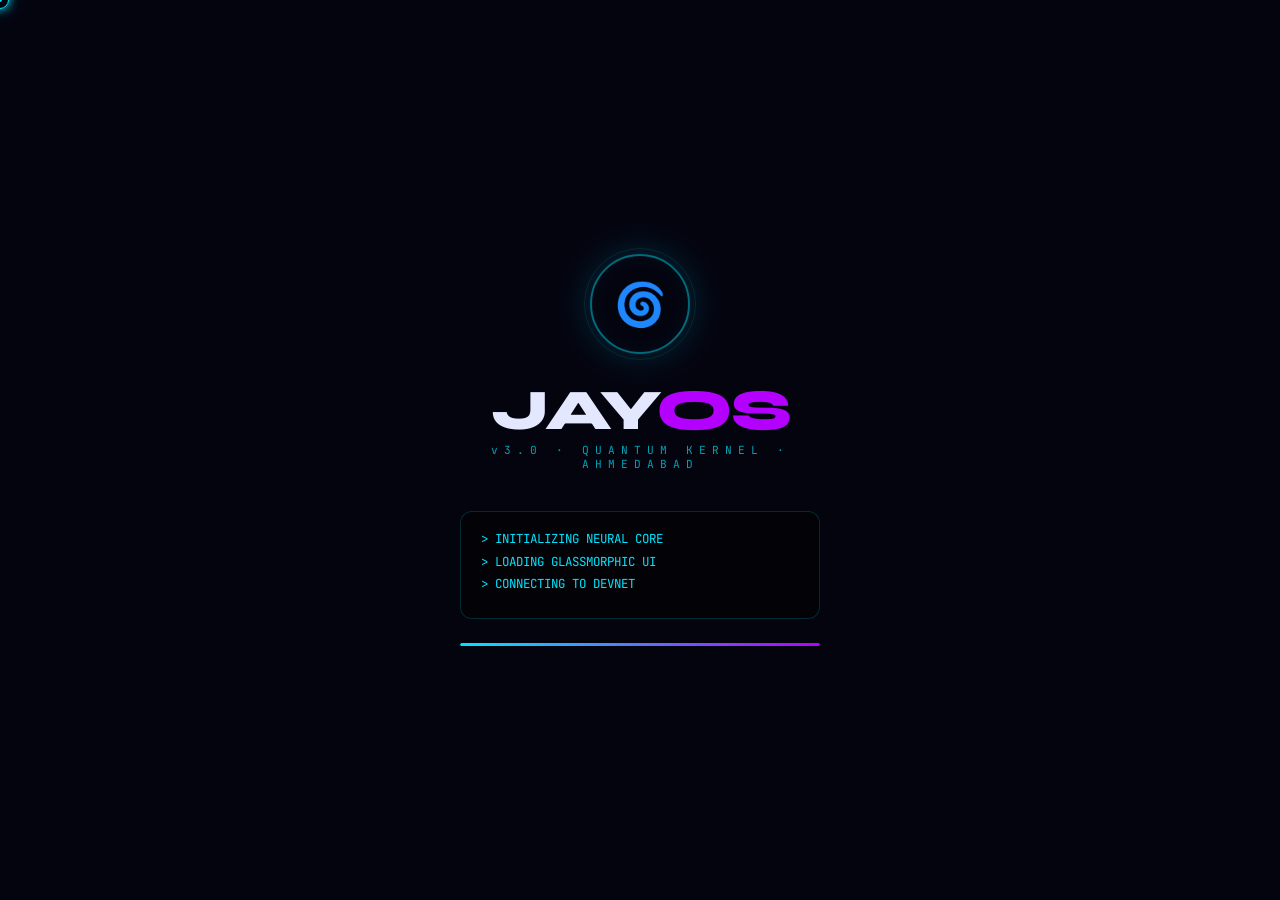
==== index.html @ 320313cc "Add files via upload" ====
<!DOCTYPE html>
<html lang="en">
<head>
  <meta charset="UTF-8">
  <meta name="viewport" content="width=device-width, initial-scale=1.0">
  <meta name="description" content="JayOS — Jay Lalkiya Developer Portfolio">
  <title>JayOS — Initializing...</title>
  <link rel="stylesheet" href="css/style.css">
</head>
<body class="os-body">

<!-- CURSOR -->
<div id="custom-cursor"></div>
<div id="cursor-dot"></div>

<!-- ─── BOOT SCREEN ─────────────────────── -->
<div id="boot-screen">
  <div class="boot-inner">
    <div class="boot-logo-ring">
      <span class="boot-symbol">🌀</span>
    </div>

    <div class="boot-wordmark">JAY<span>OS</span></div>
    <div class="boot-tagline">v3.0 · QUANTUM KERNEL · AHMEDABAD</div>

    <div class="boot-log">
      <div class="boot-line"></div>
      <div class="boot-line"></div>
      <div class="boot-line"></div>
      <div class="boot-line"></div>
      <div class="boot-line"></div>
    </div>

    <div class="boot-track">
      <div class="boot-fill" id="boot-fill"></div>
    </div>
  </div>
</div>

<!-- ─── DASHBOARD ───────────────────────── -->
<div id="dashboard" class="hidden">

  <!-- Header -->
  <header class="os-header glass">
    <div class="hdr-left">
      <div class="logo-wrap">
        <span>🌀</span>
        <span class="logo-text-gradient">JAYOS</span>
      </div>
      <div class="module-badge">DASHBOARD</div>
    </div>

    <div class="hdr-center">
      <div class="status-chip">
        <span class="status-dot"></span>
        <span>ONLINE · 37ms latency</span>
      </div>
    </div>

    <div class="hdr-right">
      <div class="user-chip glass">
        <span class="user-av">JL</span>
        <span>Jay Lalkiya</span>
      </div>
      <div id="live-clock">--:--</div>
      <button class="term-btn" onclick="toggleTerminal()" title="Terminal (/)">⌘</button>
    </div>
  </header>

  <!-- Module Grid -->
  <main class="dash-grid">

    <a href="about.html" class="module-card glass">
      <span class="card-icon">👤</span>
      <div class="card-title">ABOUT.SYS</div>
      <div class="card-desc">System profile · neural imprint · BCA 83.38%</div>
      <div class="open-btn">OPEN MODULE</div>
    </a>

    <a href="skills.html" class="module-card glass">
      <span class="card-icon">⚡</span>
      <div class="card-title">RESOURCES.MON</div>
      <div class="card-desc">CPU · RAM · active threads · quantum stack</div>
      <div class="open-btn">OPEN MODULE</div>
    </a>

    <a href="projects.html" class="module-card glass">
      <span class="card-icon">📦</span>
      <div class="card-title">DEPLOY.APPS</div>
      <div class="card-desc">Live instances · 4 containers · production grade</div>
      <div class="open-btn">OPEN MODULE</div>
    </a>

    <a href="experience.html" class="module-card glass">
      <span class="card-icon">📜</span>
      <div class="card-title">LOG.TXT</div>
      <div class="card-desc">Kernel history · internship · deployment timeline</div>
      <div class="open-btn">OPEN MODULE</div>
    </a>

    <a href="contact.html" class="module-card glass">
      <span class="card-icon">📡</span>
      <div class="card-title">COMM.LINK</div>
      <div class="card-desc">Direct encrypted uplink · ready to connect</div>
      <div class="open-btn">OPEN MODULE</div>
    </a>

  </main>

  <!-- Terminal -->
  <div id="global-terminal" class="terminal-window glass hidden">
    <div class="term-win-head">
      <span class="term-win-title">TERMINAL · root@JayOS</span>
      <button class="close-btn" onclick="toggleTerminal()">✕</button>
    </div>
    <div id="terminal-output" class="terminal-output"></div>
    <div class="terminal-input-line">
      <span class="prompt">&gt;</span>
      <input id="terminal-input" type="text" autocomplete="off" spellcheck="false" placeholder="type command...">
    </div>
  </div>

</div><!-- /dashboard -->

<script src="js/script.js"></script>
</body>
</html>
---- css/style.css ----
@import url('https://fonts.googleapis.com/css2?family=Syne:wght@400;500;600;700;800&family=JetBrains+Mono:wght@300;400;500;600&display=swap');

/* ═══════════════════════════════════════
   DESIGN TOKENS
═══════════════════════════════════════ */
:root {
  --blue:        #00e5ff;
  --purple:      #b400ff;
  --pink:        #ff0077;
  --green:       #00ffaa;
  --bg:          #04040f;
  --bg2:         #080818;
  --surface:     rgba(8, 10, 28, 0.82);
  --surface2:    rgba(14, 16, 40, 0.9);
  --border:      rgba(0, 229, 255, 0.18);
  --border-hot:  rgba(0, 229, 255, 0.45);
  --text:        #e4e8ff;
  --muted:       rgba(228, 232, 255, 0.5);
  --font-head:   'Syne', sans-serif;
  --font-mono:   'JetBrains Mono', monospace;
  --ease:        cubic-bezier(0.23, 1, 0.32, 1);
  --r-sm:        12px;
  --r-md:        20px;
  --r-lg:        28px;
}

/* ═══════════════════════════════════════
   RESET & BASE
═══════════════════════════════════════ */
*, *::before, *::after { margin:0; padding:0; box-sizing:border-box; }

html { font-size: 16px; }

.os-body {
  font-family: var(--font-mono);
  background: var(--bg);
  color: var(--text);
  min-height: 100vh;
  overflow-x: hidden;
  position: relative;
  cursor: none;
}

a { color: inherit; text-decoration: none; }
button { font-family: inherit; cursor: pointer; border: none; outline: none; }

/* ═══════════════════════════════════════
   ANIMATED BACKGROUND
═══════════════════════════════════════ */
.os-body::before {
  content: '';
  position: fixed;
  inset: 0;
  background:
    radial-gradient(ellipse 80% 60% at 20% 10%, rgba(180, 0, 255, 0.07) 0%, transparent 60%),
    radial-gradient(ellipse 60% 50% at 80% 90%, rgba(0, 229, 255, 0.07) 0%, transparent 60%),
    radial-gradient(ellipse 40% 40% at 50% 50%, rgba(0, 229, 255, 0.03) 0%, transparent 70%);
  pointer-events: none;
  z-index: 0;
}

.os-body::after {
  content: '';
  position: fixed;
  inset: 0;
  background-image:
    linear-gradient(rgba(0, 229, 255, 0.025) 1px, transparent 1px),
    linear-gradient(90deg, rgba(0, 229, 255, 0.025) 1px, transparent 1px);
  background-size: 48px 48px;
  animation: gridDrift 30s linear infinite;
  pointer-events: none;
  z-index: 0;
}

@keyframes gridDrift {
  from { background-position: 0 0; }
  to   { background-position: 48px 48px; }
}

/* ═══════════════════════════════════════
   CUSTOM CURSOR
═══════════════════════════════════════ */
#custom-cursor {
  position: fixed;
  width: 18px;
  height: 18px;
  border: 1.5px solid var(--blue);
  border-radius: 50%;
  pointer-events: none;
  z-index: 99999;
  transform: translate(-50%, -50%);
  transition: width 0.15s, height 0.15s, border-color 0.15s;
  box-shadow: 0 0 10px var(--blue), 0 0 20px rgba(0,229,255,0.3);
  display: none;
}

#cursor-dot {
  position: fixed;
  width: 4px;
  height: 4px;
  background: var(--blue);
  border-radius: 50%;
  pointer-events: none;
  z-index: 100000;
  transform: translate(-50%, -50%);
  transition: transform 0.08s;
  display: none;
}

@media (min-width: 1024px) {
  #custom-cursor, #cursor-dot { display: block; }
  body { cursor: none; }
  a, button { cursor: none; }
}

/* ═══════════════════════════════════════
   GLASS UTILITY
═══════════════════════════════════════ */
.glass {
  background: var(--surface);
  backdrop-filter: blur(32px) saturate(180%);
  -webkit-backdrop-filter: blur(32px) saturate(180%);
  border: 1px solid var(--border);
}

.glass-hot {
  background: var(--surface2);
  backdrop-filter: blur(40px) saturate(200%);
  border: 1px solid var(--border-hot);
}

/* ═══════════════════════════════════════
   BOOT SCREEN
═══════════════════════════════════════ */
#boot-screen {
  position: fixed;
  inset: 0;
  background: var(--bg);
  display: flex;
  align-items: center;
  justify-content: center;
  z-index: 10000;
  transition: opacity 1s var(--ease);
}

#boot-screen.fade-out {
  opacity: 0;
  pointer-events: none;
}

.boot-inner {
  text-align: center;
  width: 360px;
}

.boot-logo-ring {
  width: 100px;
  height: 100px;
  margin: 0 auto 28px;
  border-radius: 50%;
  border: 2px solid var(--border-hot);
  display: flex;
  align-items: center;
  justify-content: center;
  position: relative;
  box-shadow: 0 0 40px rgba(0,229,255,0.2), inset 0 0 20px rgba(0,229,255,0.05);
  animation: ringPulse 3s ease-in-out infinite;
}

.boot-logo-ring::before {
  content: '';
  position: absolute;
  inset: -8px;
  border-radius: 50%;
  border: 1px solid rgba(0,229,255,0.1);
  animation: ringPulse 3s ease-in-out infinite 0.5s;
}

@keyframes ringPulse {
  0%, 100% { box-shadow: 0 0 30px rgba(0,229,255,0.2), inset 0 0 20px rgba(0,229,255,0.05); }
  50% { box-shadow: 0 0 60px rgba(0,229,255,0.35), inset 0 0 30px rgba(0,229,255,0.1); }
}

.boot-symbol { font-size: 42px; animation: spin 20s linear infinite; }
@keyframes spin { to { transform: rotate(360deg); } }

.boot-wordmark {
  font-family: var(--font-head);
  font-size: 3.6rem;
  font-weight: 800;
  letter-spacing: -2px;
  line-height: 1;
  margin-bottom: 4px;
}

.boot-wordmark span { color: var(--purple); }

.boot-tagline {
  font-size: 0.7rem;
  letter-spacing: 6px;
  color: var(--blue);
  opacity: 0.7;
  margin-bottom: 40px;
}

.boot-log {
  background: rgba(0,0,0,0.5);
  border: 1px solid var(--border);
  border-radius: var(--r-sm);
  padding: 16px 20px;
  text-align: left;
  margin-bottom: 24px;
  min-height: 108px;
}

.boot-line {
  font-size: 0.78rem;
  color: var(--blue);
  line-height: 1.8;
  opacity: 0;
  transform: translateY(4px);
  transition: opacity 0.3s, transform 0.3s;
}

.boot-line.show { opacity: 1; transform: none; }
.boot-line .ok { color: var(--green); }

.boot-track {
  height: 3px;
  background: rgba(255,255,255,0.06);
  border-radius: 9999px;
  overflow: hidden;
}

.boot-fill {
  height: 100%;
  width: 0;
  background: linear-gradient(90deg, var(--blue), var(--purple));
  border-radius: 9999px;
  box-shadow: 0 0 12px var(--blue);
  transition: width 2.8s var(--ease);
}

/* ═══════════════════════════════════════
   OS HEADER
═══════════════════════════════════════ */
.os-header {
  position: fixed;
  top: 0; left: 0; right: 0;
  height: 60px;
  display: flex;
  align-items: center;
  padding: 0 28px;
  z-index: 500;
  border-bottom: 1px solid var(--border);
  gap: 0;
}

.hdr-left {
  display: flex;
  align-items: center;
  gap: 20px;
  flex: 1;
}

.hdr-center {
  display: flex;
  align-items: center;
  justify-content: center;
}

.hdr-right {
  display: flex;
  align-items: center;
  gap: 12px;
  flex: 1;
  justify-content: flex-end;
}

.logo-wrap {
  display: flex;
  align-items: center;
  gap: 8px;
  font-family: var(--font-head);
  font-weight: 800;
  font-size: 1.1rem;
  letter-spacing: -0.5px;
}

.logo-text-gradient {
  background: linear-gradient(135deg, var(--blue) 0%, var(--purple) 100%);
  -webkit-background-clip: text;
  background-clip: text;
  color: transparent;
}

.module-badge {
  font-size: 0.68rem;
  letter-spacing: 3px;
  color: var(--blue);
  padding: 3px 10px;
  border: 1px solid rgba(0,229,255,0.25);
  border-radius: 4px;
  background: rgba(0,229,255,0.06);
}

.status-chip {
  display: flex;
  align-items: center;
  gap: 8px;
  font-size: 0.72rem;
  letter-spacing: 2px;
  color: var(--muted);
  padding: 6px 16px;
  border: 1px solid var(--border);
  border-radius: 9999px;
  background: rgba(0,229,255,0.04);
}

.status-dot {
  width: 6px;
  height: 6px;
  border-radius: 50%;
  background: var(--green);
  box-shadow: 0 0 8px var(--green);
  animation: blip 2s ease-in-out infinite;
}

@keyframes blip {
  0%, 100% { opacity: 1; }
  50% { opacity: 0.4; }
}

.user-chip {
  display: flex;
  align-items: center;
  gap: 8px;
  padding: 5px 14px 5px 6px;
  border-radius: 9999px;
  border: 1px solid var(--border);
  background: rgba(0,229,255,0.04);
  font-size: 0.8rem;
}

.user-av {
  width: 26px;
  height: 26px;
  border-radius: 50%;
  background: linear-gradient(135deg, var(--blue), var(--purple));
  display: flex;
  align-items: center;
  justify-content: center;
  font-size: 0.68rem;
  font-weight: 700;
  font-family: var(--font-head);
  color: #000;
}

#live-clock {
  font-size: 0.88rem;
  letter-spacing: 1px;
  color: var(--blue);
  min-width: 52px;
  text-align: center;
}

.term-btn {
  width: 34px;
  height: 34px;
  display: flex;
  align-items: center;
  justify-content: center;
  border-radius: 8px;
  border: 1px solid var(--border);
  background: rgba(0,229,255,0.06);
  font-size: 1rem;
  color: var(--blue);
  transition: all 0.2s;
}

.term-btn:hover {
  background: rgba(0,229,255,0.14);
  border-color: var(--border-hot);
}

/* ═══════════════════════════════════════
   MAIN LAYOUT
═══════════════════════════════════════ */
.page-main {
  position: relative;
  z-index: 2;
  padding: 88px 28px 40px;
  min-height: 100vh;
}

/* ═══════════════════════════════════════
   DASHBOARD GRID (index.html)
═══════════════════════════════════════ */
#dashboard {
  position: relative;
  z-index: 2;
}

.dash-grid {
  padding: 88px 28px 40px;
  display: grid;
  grid-template-columns: repeat(auto-fit, minmax(300px, 1fr));
  gap: 20px;
  min-height: 100vh;
}

.module-card {
  position: relative;
  border-radius: var(--r-lg);
  padding: 36px 32px;
  text-decoration: none;
  color: var(--text);
  overflow: hidden;
  transition: transform 0.35s var(--ease), box-shadow 0.35s var(--ease);
  display: flex;
  flex-direction: column;
}

.module-card::before {
  content: '';
  position: absolute;
  inset: 0;
  background: linear-gradient(135deg, rgba(0,229,255,0.04) 0%, rgba(180,0,255,0.04) 100%);
  opacity: 0;
  transition: opacity 0.35s;
}

.module-card:hover {
  transform: translateY(-8px) scale(1.015);
  box-shadow: 0 24px 60px -16px rgba(0,229,255,0.2), 0 0 0 1px var(--border-hot);
}

.module-card:hover::before { opacity: 1; }

.card-icon {
  font-size: 48px;
  margin-bottom: 20px;
  display: block;
  transition: transform 0.3s var(--ease);
}

.module-card:hover .card-icon { transform: scale(1.1) rotate(-4deg); }

.card-title {
  font-family: var(--font-head);
  font-size: 1.3rem;
  font-weight: 700;
  letter-spacing: -0.3px;
  margin-bottom: 8px;
}

.card-desc {
  font-size: 0.78rem;
  color: var(--muted);
  letter-spacing: 0.5px;
  line-height: 1.6;
  flex: 1;
}

.open-btn {
  margin-top: 28px;
  display: inline-block;
  font-size: 0.7rem;
  letter-spacing: 3px;
  color: var(--blue);
  border: 1px solid rgba(0,229,255,0.3);
  padding: 8px 20px;
  border-radius: 9999px;
  background: rgba(0,229,255,0.06);
  align-self: flex-start;
  transition: all 0.2s;
}

.module-card:hover .open-btn {
  background: rgba(0,229,255,0.14);
  border-color: var(--blue);
}

/* ═══════════════════════════════════════
   SECTION PANEL (inner pages)
═══════════════════════════════════════ */
.panel {
  max-width: 1100px;
  margin: 0 auto;
  border-radius: var(--r-lg);
  padding: 48px;
}

.panel-title {
  font-family: var(--font-head);
  font-size: clamp(2.4rem, 5vw, 3.8rem);
  font-weight: 800;
  letter-spacing: -2px;
  line-height: 0.95;
  margin-bottom: 8px;
}

.panel-title .accent { color: var(--purple); }

.panel-eyebrow {
  font-size: 0.7rem;
  letter-spacing: 4px;
  color: var(--blue);
  margin-bottom: 12px;
}

.divider {
  height: 1px;
  background: linear-gradient(90deg, transparent, var(--border-hot), transparent);
  margin: 36px 0;
}

/* ═══════════════════════════════════════
   ABOUT PAGE
═══════════════════════════════════════ */
.about-hero {
  display: grid;
  grid-template-columns: 1fr auto;
  gap: 32px;
  align-items: start;
  margin-bottom: 40px;
}

.about-links {
  display: flex;
  flex-direction: column;
  gap: 8px;
  align-items: flex-end;
}

.link-pill {
  display: flex;
  align-items: center;
  gap: 8px;
  padding: 7px 16px;
  border: 1px solid var(--border);
  border-radius: 9999px;
  font-size: 0.75rem;
  color: var(--blue);
  background: rgba(0,229,255,0.04);
  transition: all 0.2s;
  white-space: nowrap;
}

.link-pill:hover {
  background: rgba(0,229,255,0.12);
  border-color: var(--border-hot);
}

.bio {
  font-family: var(--font-mono);
  font-size: 1rem;
  line-height: 1.85;
  color: rgba(228,232,255,0.82);
  max-width: 640px;
  margin-bottom: 40px;
}

.stats-grid {
  display: grid;
  grid-template-columns: repeat(auto-fit, minmax(220px, 1fr));
  gap: 16px;
}

.stat-card {
  background: var(--surface2);
  border: 1px solid var(--border);
  border-radius: var(--r-md);
  padding: 24px 28px;
  position: relative;
  overflow: hidden;
  transition: all 0.3s var(--ease);
}

.stat-card::after {
  content: '';
  position: absolute;
  top: 0; left: 0; right: 0;
  height: 2px;
  background: linear-gradient(90deg, var(--blue), var(--purple));
}

.stat-card:hover {
  transform: translateY(-4px);
  border-color: var(--border-hot);
  box-shadow: 0 12px 40px -12px rgba(0,229,255,0.15);
}

.stat-num {
  font-family: var(--font-head);
  font-size: 2.6rem;
  font-weight: 800;
  letter-spacing: -2px;
  background: linear-gradient(90deg, var(--blue), var(--purple));
  -webkit-background-clip: text;
  background-clip: text;
  color: transparent;
  line-height: 1;
  margin-bottom: 6px;
}

.stat-label {
  font-size: 0.65rem;
  letter-spacing: 3px;
  color: var(--muted);
  text-transform: uppercase;
}

.stat-sub {
  font-size: 0.78rem;
  color: var(--muted);
  margin-top: 12px;
  line-height: 1.5;
}

.tag-row {
  display: flex;
  flex-wrap: wrap;
  gap: 6px;
  margin-top: 12px;
}

.tag {
  font-size: 0.65rem;
  letter-spacing: 1px;
  padding: 3px 10px;
  border: 1px solid rgba(0,229,255,0.2);
  border-radius: 4px;
  color: var(--blue);
  background: rgba(0,229,255,0.05);
}

/* Progress bar in stat-card */
.mini-bar-wrap {
  margin-top: 14px;
  height: 3px;
  background: rgba(255,255,255,0.06);
  border-radius: 9999px;
  overflow: hidden;
}

.mini-bar {
  height: 100%;
  background: linear-gradient(90deg, var(--blue), var(--purple));
  border-radius: 9999px;
  width: 0;
  transition: width 1.6s var(--ease);
}

/* ═══════════════════════════════════════
   SKILLS PAGE
═══════════════════════════════════════ */
.skills-grid {
  display: grid;
  grid-template-columns: repeat(auto-fit, minmax(380px, 1fr));
  gap: 20px;
}

.skill-card {
  background: var(--surface2);
  border: 1px solid var(--border);
  border-radius: var(--r-md);
  padding: 28px 32px;
  position: relative;
  overflow: hidden;
}

.skill-card-label {
  font-size: 0.65rem;
  letter-spacing: 4px;
  color: var(--purple);
  margin-bottom: 20px;
}

.skill-row {
  margin-bottom: 20px;
}

.skill-row:last-child { margin-bottom: 0; }

.skill-meta {
  display: flex;
  justify-content: space-between;
  align-items: center;
  margin-bottom: 8px;
}

.skill-name {
  font-size: 0.85rem;
  color: var(--text);
  letter-spacing: 0.3px;
}

.skill-pct {
  font-size: 0.75rem;
  color: var(--blue);
  font-weight: 600;
}

.skill-bar-wrap {
  height: 6px;
  background: rgba(255,255,255,0.05);
  border-radius: 9999px;
  overflow: hidden;
}

.skill-bar {
  height: 100%;
  background: linear-gradient(90deg, var(--blue), var(--purple));
  border-radius: 9999px;
  width: 0;
  box-shadow: 0 0 8px var(--blue);
  transition: width 1.6s var(--ease);
  position: relative;
}

.skill-bar::after {
  content: '';
  position: absolute;
  right: 0; top: 0; bottom: 0;
  width: 4px;
  background: rgba(255,255,255,0.4);
  border-radius: 9999px;
}

/* ═══════════════════════════════════════
   PROJECTS PAGE
═══════════════════════════════════════ */
.projects-grid {
  display: grid;
  grid-template-columns: repeat(auto-fit, minmax(280px, 1fr));
  gap: 20px;
}

.project-card {
  background: var(--surface2);
  border: 1px solid var(--border);
  border-radius: var(--r-md);
  padding: 28px 24px;
  cursor: pointer;
  transition: all 0.35s var(--ease);
  position: relative;
  overflow: hidden;
  display: flex;
  flex-direction: column;
}

.project-card::before {
  content: '';
  position: absolute;
  inset: 0;
  background: radial-gradient(circle at 50% 0%, rgba(0,229,255,0.07), transparent 70%);
  opacity: 0;
  transition: opacity 0.35s;
}

.project-card:hover {
  transform: translateY(-6px);
  border-color: var(--border-hot);
  box-shadow: 0 20px 50px -16px rgba(0,229,255,0.2);
}

.project-card:hover::before { opacity: 1; }

.proj-icon {
  font-size: 44px;
  margin-bottom: 16px;
  transition: transform 0.3s var(--ease);
}

.project-card:hover .proj-icon { transform: scale(1.12) rotate(-6deg); }

.proj-title {
  font-family: var(--font-head);
  font-size: 1.25rem;
  font-weight: 700;
  margin-bottom: 6px;
  letter-spacing: -0.3px;
}

.proj-stack {
  font-size: 0.68rem;
  letter-spacing: 1.5px;
  color: var(--blue);
  margin-bottom: 12px;
}

.proj-desc {
  font-size: 0.82rem;
  color: var(--muted);
  line-height: 1.65;
  flex: 1;
}

.proj-footer {
  display: flex;
  justify-content: space-between;
  align-items: center;
  margin-top: 20px;
  padding-top: 16px;
  border-top: 1px solid var(--border);
}

.launch-btn {
  font-size: 0.65rem;
  letter-spacing: 2px;
  padding: 7px 18px;
  border-radius: 9999px;
  background: rgba(0,229,255,0.08);
  border: 1px solid rgba(0,229,255,0.3);
  color: var(--blue);
  transition: all 0.2s;
}

.project-card:hover .launch-btn {
  background: rgba(0,229,255,0.18);
  border-color: var(--blue);
}

.proj-year {
  font-size: 0.68rem;
  color: var(--green);
  letter-spacing: 1px;
}

/* Project Modal */
.proj-modal-overlay {
  position: fixed;
  inset: 0;
  background: rgba(4,4,15,0.85);
  backdrop-filter: blur(8px);
  z-index: 9000;
  display: flex;
  align-items: center;
  justify-content: center;
  opacity: 0;
  pointer-events: none;
  transition: opacity 0.3s;
}

.proj-modal-overlay.open {
  opacity: 1;
  pointer-events: all;
}

.proj-modal {
  background: var(--bg2);
  border: 1px solid var(--border-hot);
  border-radius: var(--r-lg);
  width: 92%;
  max-width: 700px;
  max-height: 80vh;
  overflow-y: auto;
  box-shadow: 0 0 80px -20px var(--blue), 0 0 120px -40px var(--purple);
  transform: translateY(20px) scale(0.97);
  transition: transform 0.3s var(--ease);
}

.proj-modal-overlay.open .proj-modal {
  transform: none;
}

.modal-head {
  padding: 20px 28px;
  border-bottom: 1px solid var(--border);
  display: flex;
  align-items: center;
  justify-content: space-between;
}

.modal-title {
  font-family: var(--font-head);
  font-size: 1.1rem;
  font-weight: 700;
}

.modal-close {
  width: 30px;
  height: 30px;
  border-radius: 8px;
  display: flex;
  align-items: center;
  justify-content: center;
  background: rgba(255,0,119,0.1);
  border: 1px solid rgba(255,0,119,0.2);
  color: var(--pink);
  font-size: 0.9rem;
  transition: all 0.2s;
}

.modal-close:hover { background: rgba(255,0,119,0.2); transform: rotate(90deg); }

.modal-body {
  padding: 32px 28px;
  font-size: 0.9rem;
  line-height: 1.75;
  color: rgba(228,232,255,0.85);
}

.modal-body ul {
  padding-left: 20px;
  margin: 16px 0;
}

.modal-body li { margin-bottom: 8px; }

.modal-link {
  display: inline-flex;
  align-items: center;
  gap: 8px;
  padding: 10px 24px;
  border: 1px solid var(--border-hot);
  border-radius: 9999px;
  color: var(--blue);
  font-size: 0.78rem;
  letter-spacing: 1px;
  background: rgba(0,229,255,0.06);
  margin-top: 20px;
  transition: all 0.2s;
}

.modal-link:hover { background: rgba(0,229,255,0.14); }

.modal-status {
  margin-top: 20px;
  font-size: 0.75rem;
  color: var(--muted);
}

.modal-status .live { color: var(--green); }

/* ═══════════════════════════════════════
   EXPERIENCE / TIMELINE
═══════════════════════════════════════ */
.timeline {
  position: relative;
  padding-left: 52px;
}

.timeline::before {
  content: '';
  position: absolute;
  left: 20px;
  top: 12px;
  bottom: 12px;
  width: 2px;
  background: linear-gradient(to bottom, transparent, var(--blue) 20%, var(--purple) 80%, transparent);
  box-shadow: 0 0 12px var(--blue);
}

.timeline-entry {
  position: relative;
  background: var(--surface2);
  border: 1px solid var(--border);
  border-radius: var(--r-md);
  padding: 24px 28px;
  margin-bottom: 20px;
  transition: all 0.35s var(--ease);
  opacity: 0;
  transform: translateY(16px);
}

.timeline-entry.visible {
  opacity: 1;
  transform: none;
}

.timeline-entry::before {
  content: '';
  position: absolute;
  left: -42px;
  top: 26px;
  width: 14px;
  height: 14px;
  border-radius: 50%;
  background: var(--bg2);
  border: 2px solid var(--purple);
  box-shadow: 0 0 12px var(--purple);
  z-index: 2;
}

.timeline-entry.highlight {
  border-color: rgba(180,0,255,0.35);
  box-shadow: 0 0 30px -12px var(--purple);
}

.timeline-entry:hover {
  transform: translateX(8px);
  border-color: var(--border-hot);
}

.entry-date {
  font-size: 0.7rem;
  letter-spacing: 2px;
  color: var(--blue);
  margin-bottom: 8px;
}

.entry-badge {
  display: inline-block;
  font-size: 0.6rem;
  letter-spacing: 2px;
  padding: 3px 10px;
  border-radius: 4px;
  background: rgba(180,0,255,0.12);
  color: var(--purple);
  border: 1px solid rgba(180,0,255,0.25);
  margin-bottom: 10px;
}

.entry-title {
  font-family: var(--font-head);
  font-size: 1.1rem;
  font-weight: 700;
  margin-bottom: 8px;
}

.entry-desc {
  font-size: 0.85rem;
  color: var(--muted);
  line-height: 1.65;
}

.entry-tech {
  margin-top: 14px;
  display: flex;
  flex-wrap: wrap;
  gap: 6px;
}

/* ═══════════════════════════════════════
   CONTACT PAGE
═══════════════════════════════════════ */
.contact-wrap {
  display: grid;
  grid-template-columns: 1fr 1.2fr;
  gap: 32px;
  align-items: start;
}

@media (max-width: 800px) {
  .contact-wrap { grid-template-columns: 1fr; }
}

.contact-info-col { display: flex; flex-direction: column; gap: 16px; }

.contact-block {
  background: var(--surface2);
  border: 1px solid var(--border);
  border-radius: var(--r-md);
  padding: 20px 24px;
  display: flex;
  align-items: center;
  gap: 16px;
  text-decoration: none;
  color: var(--text);
  transition: all 0.2s;
}

.contact-block:hover {
  border-color: var(--border-hot);
  background: rgba(0,229,255,0.06);
  transform: translateX(6px);
}

.contact-block-icon {
  font-size: 1.6rem;
  width: 44px;
  height: 44px;
  display: flex;
  align-items: center;
  justify-content: center;
  background: rgba(0,229,255,0.06);
  border: 1px solid var(--border);
  border-radius: 12px;
  flex-shrink: 0;
}

.contact-block-label {
  font-size: 0.62rem;
  letter-spacing: 2px;
  color: var(--muted);
  margin-bottom: 3px;
}

.contact-block-value {
  font-size: 0.85rem;
  color: var(--blue);
}

/* Terminal Form */
.term-form {
  background: rgba(2, 4, 18, 0.95);
  border: 1px solid var(--border-hot);
  border-radius: var(--r-md);
  overflow: hidden;
  box-shadow: 0 0 60px -20px var(--purple);
}

.term-form-bar {
  background: rgba(0,0,0,0.5);
  padding: 12px 20px;
  border-bottom: 1px solid var(--border);
  display: flex;
  align-items: center;
  gap: 8px;
}

.dot { width: 10px; height: 10px; border-radius: 50%; }
.dot-r { background: #ff5f57; }
.dot-y { background: #febc2e; }
.dot-g { background: #28c840; }

.term-form-title {
  font-size: 0.72rem;
  letter-spacing: 2px;
  color: var(--muted);
  margin-left: 8px;
}

.term-form-body { padding: 24px; }

.form-row {
  display: flex;
  align-items: flex-start;
  gap: 12px;
  margin-bottom: 20px;
}

.form-prompt {
  font-size: 0.9rem;
  color: var(--purple);
  padding-top: 11px;
  flex-shrink: 0;
}

.form-input {
  flex: 1;
  background: transparent;
  border: none;
  border-bottom: 1px dashed rgba(0,229,255,0.2);
  outline: none;
  color: #fff;
  font-family: var(--font-mono);
  font-size: 0.9rem;
  padding: 10px 0;
  transition: border-color 0.2s;
}

.form-input:focus { border-bottom-color: var(--blue); }

.form-input::placeholder { color: var(--muted); opacity: 1; }

textarea.form-input {
  min-height: 100px;
  resize: vertical;
}

.send-btn {
  width: 100%;
  padding: 15px;
  background: linear-gradient(90deg, var(--blue), var(--purple));
  color: #000;
  font-family: var(--font-head);
  font-weight: 700;
  font-size: 0.9rem;
  letter-spacing: 4px;
  border-radius: 9999px;
  border: none;
  cursor: none;
  box-shadow: 0 0 30px rgba(0,229,255,0.25);
  transition: all 0.25s;
}

.send-btn:hover {
  transform: scale(1.02);
  box-shadow: 0 0 50px rgba(0,229,255,0.4);
}

.success-box {
  display: none;
  text-align: center;
  padding: 48px 24px;
  color: var(--green);
}

.success-box h3 {
  font-family: var(--font-head);
  font-size: 1.6rem;
  margin: 16px 0 8px;
}

.success-box p { font-size: 0.85rem; color: var(--muted); }

.reset-btn {
  margin-top: 24px;
  padding: 10px 28px;
  border: 1px solid var(--green);
  border-radius: 9999px;
  background: transparent;
  color: var(--green);
  font-family: var(--font-mono);
  font-size: 0.78rem;
  cursor: none;
  transition: all 0.2s;
}

.reset-btn:hover { background: rgba(0,255,170,0.08); }

/* ═══════════════════════════════════════
   TERMINAL OVERLAY
═══════════════════════════════════════ */
.terminal-window {
  position: fixed;
  bottom: 28px;
  right: 28px;
  width: 440px;
  height: 340px;
  border-radius: var(--r-md);
  overflow: hidden;
  z-index: 9999;
  display: flex;
  flex-direction: column;
  box-shadow: 0 0 60px -20px var(--purple);
}

.term-win-head {
  background: rgba(0,0,0,0.7);
  padding: 10px 18px;
  display: flex;
  justify-content: space-between;
  align-items: center;
  border-bottom: 1px solid var(--border);
  flex-shrink: 0;
}

.term-win-title { font-size: 0.72rem; letter-spacing: 2px; color: var(--muted); }

.close-btn {
  background: none;
  border: none;
  color: var(--pink);
  font-size: 0.9rem;
  cursor: none;
  transition: transform 0.2s;
}

.close-btn:hover { transform: rotate(90deg); }

.terminal-output {
  flex: 1;
  padding: 16px 20px;
  background: rgba(2,4,18,0.95);
  font-size: 0.82rem;
  line-height: 1.65;
  overflow-y: auto;
  color: var(--blue);
}

.terminal-input-line {
  background: rgba(2,4,18,0.98);
  border-top: 1px solid var(--border);
  padding: 10px 18px;
  display: flex;
  align-items: center;
  gap: 10px;
  flex-shrink: 0;
}

.prompt { color: var(--purple); font-size: 0.85rem; }

.terminal-input-line input {
  flex: 1;
  background: transparent;
  border: none;
  outline: none;
  color: #fff;
  font-family: var(--font-mono);
  font-size: 0.82rem;
  cursor: none;
}

/* ═══════════════════════════════════════
   FOOTER BAR
═══════════════════════════════════════ */
.panel-footer {
  margin-top: 48px;
  padding-top: 24px;
  border-top: 1px solid var(--border);
  display: flex;
  justify-content: space-between;
  align-items: center;
  font-size: 0.72rem;
  letter-spacing: 1.5px;
  color: var(--muted);
  flex-wrap: wrap;
  gap: 12px;
}

.back-link {
  color: var(--blue);
  cursor: pointer;
  transition: color 0.2s;
  text-decoration: underline;
  text-underline-offset: 3px;
}

.back-link:hover { color: #fff; }

/* ═══════════════════════════════════════
   UTILITIES
═══════════════════════════════════════ */
.hidden { display: none !important; }

.neon-blue { color: var(--blue); }
.neon-purple { color: var(--purple); }
.neon-green { color: var(--green); }

/* ═══════════════════════════════════════
   ANIMATIONS
═══════════════════════════════════════ */
@keyframes fadeSlideUp {
  from { opacity: 0; transform: translateY(20px); }
  to   { opacity: 1; transform: none; }
}

.fade-up {
  animation: fadeSlideUp 0.6s var(--ease) both;
}

/* ═══════════════════════════════════════
   SCROLLBAR
═══════════════════════════════════════ */
::-webkit-scrollbar { width: 4px; }
::-webkit-scrollbar-track { background: transparent; }
::-webkit-scrollbar-thumb { background: rgba(0,229,255,0.2); border-radius: 9999px; }
::-webkit-scrollbar-thumb:hover { background: rgba(0,229,255,0.4); }

/* ═══════════════════════════════════════
   RESPONSIVE
═══════════════════════════════════════ */
@media (max-width: 768px) {
  .panel { padding: 28px 20px; }
  .about-hero { grid-template-columns: 1fr; }
  .about-links { flex-direction: row; flex-wrap: wrap; align-items: flex-start; }
  .terminal-window { width: 94vw; right: 3vw; bottom: 3vw; }
  .stats-grid { grid-template-columns: 1fr 1fr; }
  .skills-grid { grid-template-columns: 1fr; }
  .hdr-center { display: none; }
  .os-header { padding: 0 16px; }
  .dash-grid { padding: 80px 16px 32px; }
  .page-main { padding: 80px 16px 32px; }
}

@media (max-width: 480px) {
  .stats-grid { grid-template-columns: 1fr; }
  .projects-grid { grid-template-columns: 1fr; }
}
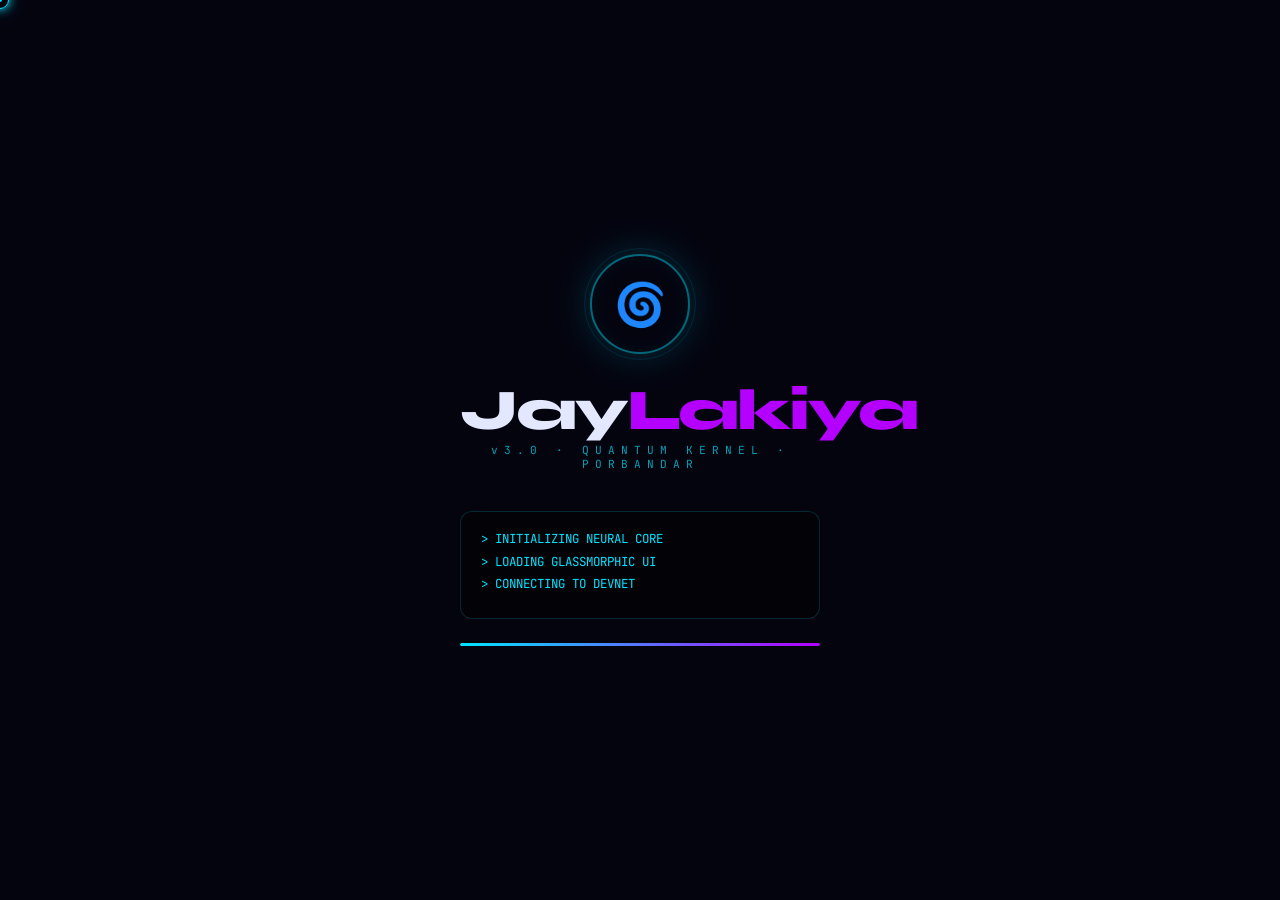
==== commit b1e8247c: "Add files via upload" ====
--- a/index.html
+++ b/index.html
@@ -3,8 +3,8 @@
 <head>
   <meta charset="UTF-8">
   <meta name="viewport" content="width=device-width, initial-scale=1.0">
-  <meta name="description" content="JayOS — Jay Lalkiya Developer Portfolio">
-  <title>JayOS — Initializing...</title>
+  <meta name="description" content="JayLalkiya — Jay Lalkiya Developer Portfolio">
+  <title>JayLalkiya — Initializing...</title>
   <link rel="stylesheet" href="css/style.css">
 </head>
 <body class="os-body">
@@ -20,8 +20,8 @@
       <span class="boot-symbol">🌀</span>
     </div>
 
-    <div class="boot-wordmark">JAY<span>OS</span></div>
-    <div class="boot-tagline">v3.0 · QUANTUM KERNEL · AHMEDABAD</div>
+    <div class="boot-wordmark">Jay<span>Lakiya</span></div>
+    <div class="boot-tagline">v3.0 · QUANTUM KERNEL · PORBANDAR</div>
 
     <div class="boot-log">
       <div class="boot-line"></div>
@@ -45,7 +45,7 @@
     <div class="hdr-left">
       <div class="logo-wrap">
         <span>🌀</span>
-        <span class="logo-text-gradient">JAYOS</span>
+        <span class="logo-text-gradient">JAYLALKIYA</span>
       </div>
       <div class="module-badge">DASHBOARD</div>
     </div>
@@ -110,7 +110,7 @@
   <!-- Terminal -->
   <div id="global-terminal" class="terminal-window glass hidden">
     <div class="term-win-head">
-      <span class="term-win-title">TERMINAL · root@JayOS</span>
+      <span class="term-win-title">TERMINAL · root@Jaylalkiya</span>
       <button class="close-btn" onclick="toggleTerminal()">✕</button>
     </div>
     <div id="terminal-output" class="terminal-output"></div>
